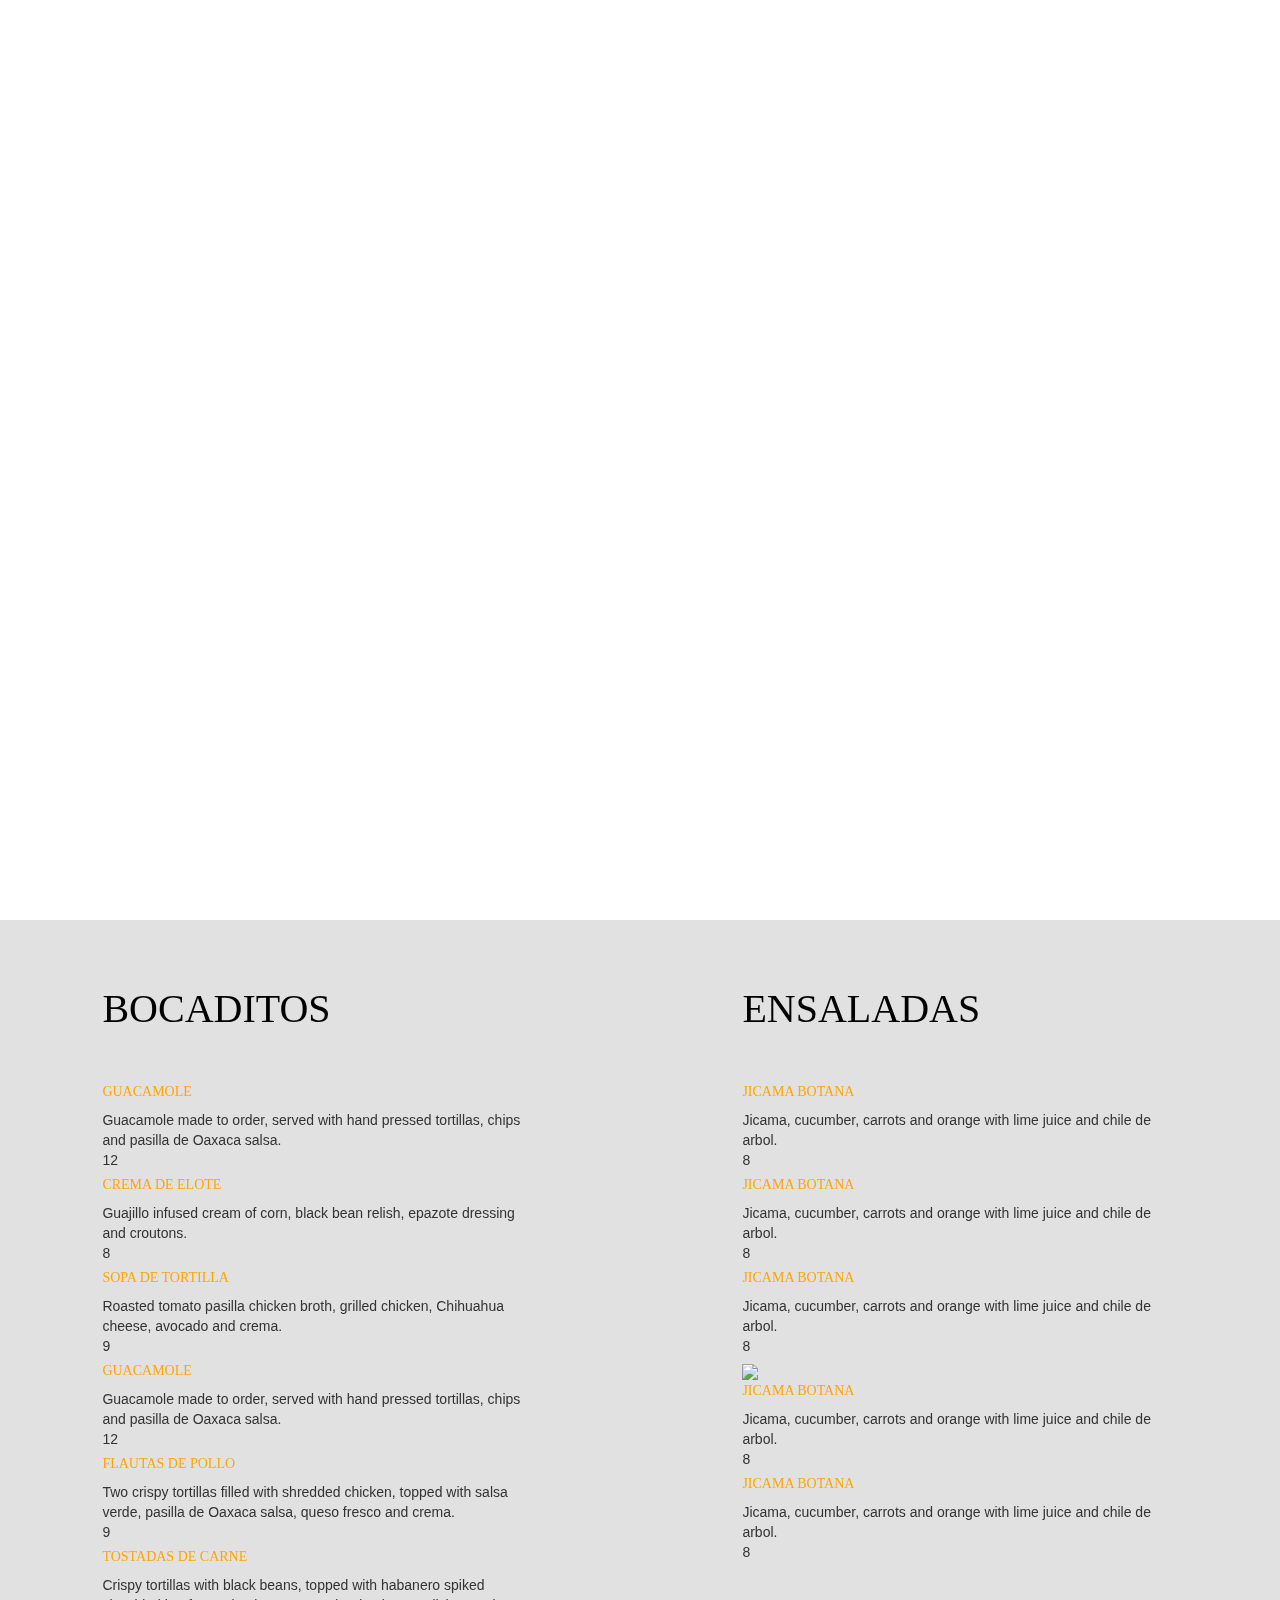
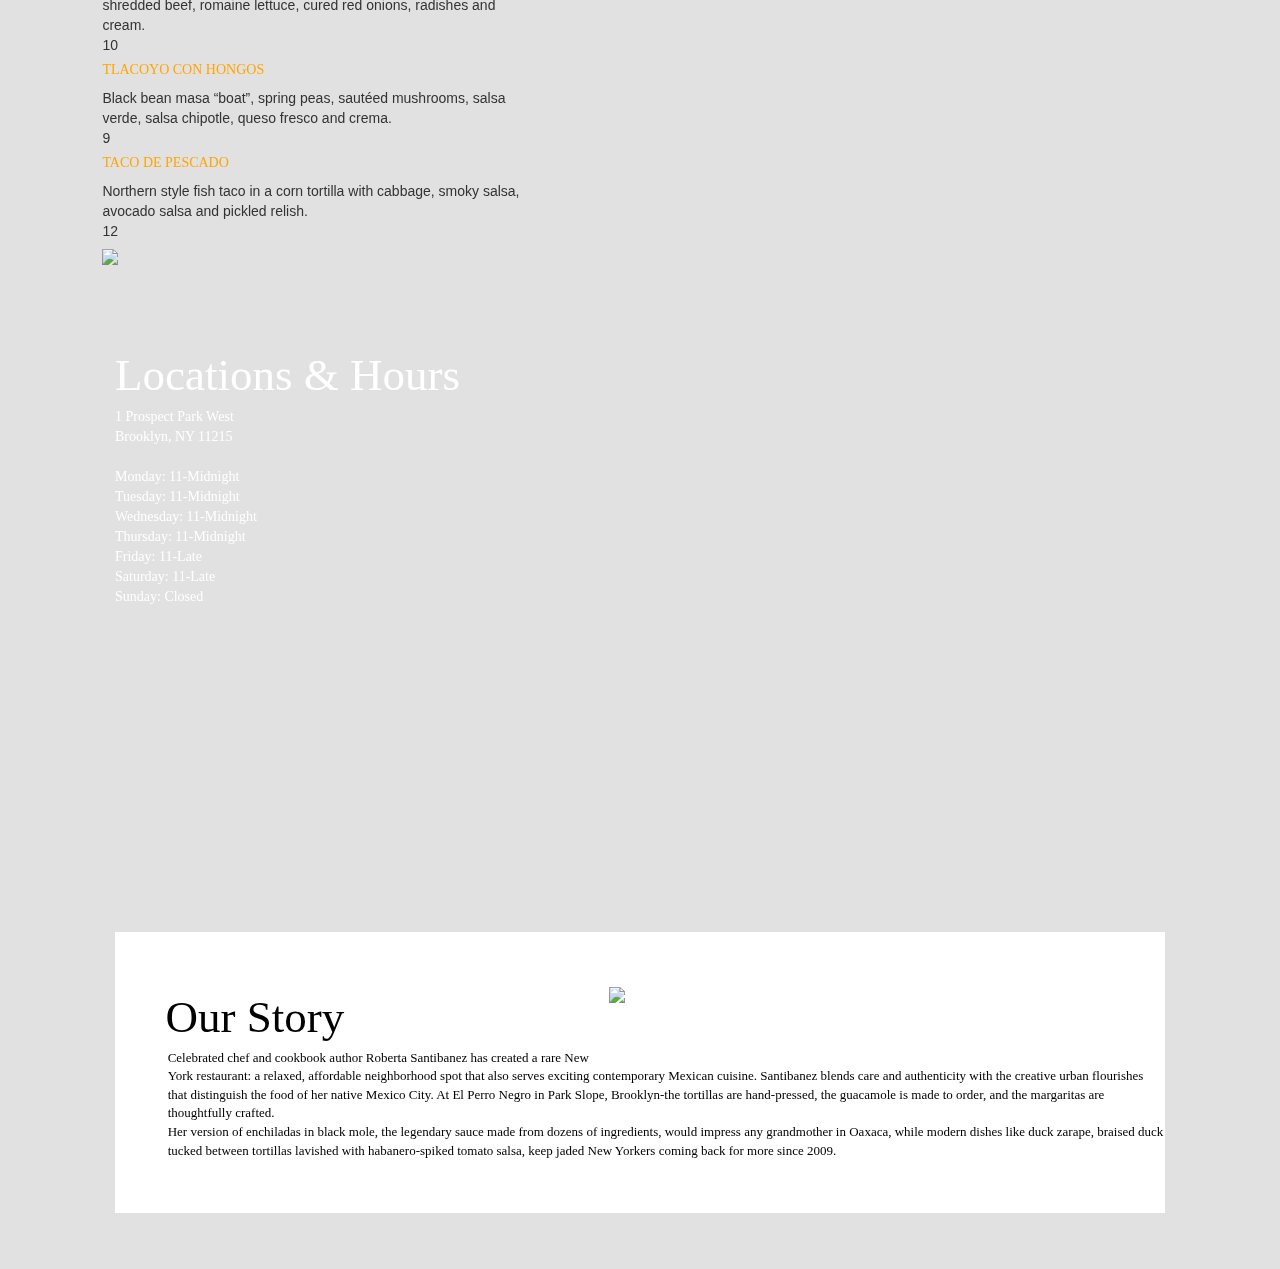
==== index.html @ e5e09b8e "Hosted Files" ====
<!doctype html>
<html>
<head>
	<meta http-equiv="X-UA-Compatible" content="IE=edge,chrome=1">
	<title>El Perro Negro</title>
	<meta name="description" content="A cool startup site">
	<link rel="stylesheet" href="http://maxcdn.bootstrapcdn.com/font-awesome/4.3.0/css/font-awesome.min.css">
	<link rel="stylesheet" href="https://maxcdn.bootstrapcdn.com/bootstrap/3.3.4/css/bootstrap.min.css">
	<link rel="stylesheet" href="css/main.css">
	<link href='http://fonts.googleapis.com/css?family=IM+Fell+DW+Pica+SC' rel='stylesheet' type='text/css'>
</head>
<body>
	<!-- <div class="row">
		<div class="col-sm-12 col-xs-12 header clearfix">
			<nav class="nav">
				<a href="#menu">Menu</a>
				<a href="http://www.com">Locations & Hours</a>
				<a href="http://www.com">Our Story</a>
			</nav>
		</div>
	</div> -->

	<div class="background">
		<nav class="nav">
				<a href="#menu">Menu</a>
				<a href="http://www.com">Locations & Hours</a>
				<a href="http://www.com">Our Story</a>
			</nav>
		<video autoplay muted>
			<source src="assets/videos/mexicanfood.mp4">
		</video>
		<div class="title">
			<h3>EST. 2015</h3>
			<h1>El Perro Negro</h1>
			<h2>COMIDA MEXICANA</h2>
		</div>
	</div>

		<div class="row menu">
			<div class="col-sm-6">
				<div class="food">BOCADITOS</div>
				<div class="food-item" id="guac" >GUACAMOLE</div>
				<div class="food-description">Guacamole made to order, served with hand pressed tortillas, chips and pasilla de Oaxaca salsa.<br>12</div>

				<div class="food-item">CREMA DE ELOTE</div>
				<div class="food-description">Guajillo infused cream of corn, black bean relish, epazote dressing and croutons.<br>8</div>

				<div class="food-item">SOPA DE TORTILLA</div>
				<div class="food-description">Roasted tomato pasilla chicken broth, grilled chicken, Chihuahua cheese, avocado and crema.<br>9</div>

				<div class="food-item">GUACAMOLE</div>
				<div class="food-description">Guacamole made to order, served with hand pressed tortillas, chips and pasilla de Oaxaca salsa.<br>12</div>

				<div class="food-item">FLAUTAS DE POLLO</div>
				<div class="food-description">Two crispy tortillas filled with shredded chicken, topped with salsa verde, pasilla de Oaxaca salsa, queso fresco and crema.<br>9</div>

				<div class="food-item">TOSTADAS DE CARNE</div>
				<div class="food-description">Crispy tortillas with black beans, topped with habanero spiked shredded beef, romaine lettuce, cured red onions, radishes and cream.<br>10</div>

				<div class="food-item">TLACOYO CON HONGOS</div>
				<div class="food-description">Black bean masa “boat”, spring peas, sautéed mushrooms, salsa verde, salsa chipotle, queso fresco and crema.<br>9</div>

				<div class="food-item">TACO DE PESCADO</div>
				<div class="food-description">Northern style fish taco in a corn tortilla with cabbage, smoky salsa, avocado salsa and pickled relish.<br>12</div>
				<img src="assets/images/lime.jpg">
			</div>

			<div class="col-sm-6">
				<div class="food">ENSALADAS</div>
				<div class="food-item">JICAMA BOTANA</div>
				<div class="food-description">Jicama, cucumber, carrots and orange with lime juice and chile de arbol.<br>8</div>

				<div class="food-item">JICAMA BOTANA</div>
				<div class="food-description">Jicama, cucumber, carrots and orange with lime juice and chile de arbol.<br>8</div>

				<div class="food-item">JICAMA BOTANA</div>
				<div class="food-description">Jicama, cucumber, carrots and orange with lime juice and chile de arbol.<br>8</div>
				
				<img src="assets/images/pepper.jpg">

				<div class="food-item">JICAMA BOTANA</div>
				<div class="food-description">Jicama, cucumber, carrots and orange with lime juice and chile de arbol.<br>8</div>

				<div class="food-item">JICAMA BOTANA</div>
				<div class="food-description">Jicama, cucumber, carrots and orange with lime juice and chile de arbol.<br>8</div>

			</div>

			<div class="row">
				<div class="col-sm-12 middle">
					<div class="col-sm-6">
						<div class="location">Locations & Hours</div>
						<div class="location-hours">
						1 Prospect Park West<br>
						Brooklyn, NY 11215</br>
						</br>
						
						Monday: 11-Midnight<br>
						Tuesday: 11-Midnight<br>
						Wednesday: 11-Midnight<br>
						Thursday: 11-Midnight<br>
						Friday: 11-Late<br>
						Saturday: 11-Late<br>
						Sunday: Closed<br>
						</div>
					</div>
					
					<div class="col-sm-6">
						<div class="map">
						<iframe width="100%" height="450" frameborder="0" style="border:0" src="https://www.google.com/maps/embed/v1/place?q=1%20Prospect%20Park%20West%2C%20Brooklyn%2C%20NY%2C%20United%20States&key=AIzaSyAyMqsrJ7lbNvwF6_7d_Y1I3LHIHA5FS0o"></iframe>
						</div>
					</div>
				
				</div>
			</div>

			<div class="row">
				<div class="col-sm-12 bottom">
					<div class="row innerbox">
						<div class="box">
							<div class="chef clearfix">
							<img src="assets/images/chef2.jpg">
							</div>
							<div class="ourstory">Our Story</div>
							<div class="story">Celebrated chef and cookbook author Roberta Santibanez has created a rare New York restaurant: a relaxed, affordable neighborhood spot that also serves exciting contemporary Mexican cuisine. Santibanez blends care and authenticity with the creative urban flourishes that distinguish the food of her native Mexico City. At El Perro Negro in Park Slope, Brooklyn-the tortillas are hand-pressed, the guacamole is made to order, and the margaritas are thoughtfully crafted.</br>
							Her version of enchiladas in black mole, the legendary sauce made from dozens of ingredients, would impress any grandmother in Oaxaca, while modern dishes like duck zarape, braised duck tucked between tortillas lavished with habanero-spiked tomato salsa, keep jaded New Yorkers coming back for more since 2009.</div>
							<!-- <div class="chef clearfix">
							<img src="assets/images/chef2.jpg">
							</div> -->
						</div>
					</div>
				</div>
			</div>


					<!-- QUESO FUNDIDO CON CHORIZO
					Oaxaca and Chihuahua cheeses baked with chorizo, with soft corn tortillas and fresh tomatillo serrano salsa (substitute chorizo with sautéed mushrooms).
					13

					ZARAPE DE PATO
					Soft corn tortillas filled with braised duck with roasted tomato-habanero cream sauce.
					12

					SALPICON DE PESCADO
					Chopped white fish with lime juice, onions, serrano chiles, cilantro and hand pressed corn tortillas.
					12

					REQUESON AL HORNO
					Baked ricotta topped with tortilla crisps, red onions, serranos and cilantro.
					13


					SIDES

					NOPALITOS
					Sliced prickly pear cactus pads, teardrop tomatoes, red onions, cilantro, crispy pasilla peppers, olive oil and lime juice.
					7

					ESQUITES
					Corn kernels cooked in a butter epazote broth, chile de arbol and queso fresco mayonnaise.
					7

					ESPINACA CON HONGOS
					Sautéed spinach and mixed mushrooms.
					7

					PLATANOS FRITOS
					Sweet plantains with cream and queso fresco.
					9


					ENSALADAS

					JICAMA BOTANA
					Jicama, cucumber, carrots and orange with lime juice and chile de arbol.
					8

					BETABELES
					Roasted red and golden beets, avocados, epazote goat cheese balls, lime juice and olive oil dressing.
					9

					ENSALADA DE AGUACATE Y ZANAHORIAS
					Avocados, roasted carrots, toasted pecans, soft goat cheese and romaine hearts drizzled with a lime mustard vinaigrette.
					10

					ENSALADA FONDA
					Arugula, radishes and red onions tossed with a simple lemon, olive oil vinaigrette.
					9

					All Salads Available With: Grilled Chicken (9), Grilled Skirt Steak (10), or Grilled Jumbo Shrimp (12)
					20


					ENTRÉES

					ENCHILADAS SUIZAS
					Pulled chicken filled tortillas, creamy tomatillo sauce, baked with Chihuahua and Oaxaca cheeses.
					19

					ENCHILADAS DE MOLE NEGRO OAXAQUEÑO
					Soft corn tortillas filled with braised chicken topped with a stone ground Oaxacan black mole, chopped onions, cream, queso fresco, cilantro and sesame seeds.
					21

					ENCHILADAS VEGETERIANAS
					Soft corn tortillas filled with roasted eggplant, zucchini, chayote and diced potatoes, served with chopped cauliflower, cilantro, queso fresco & crema. Topped with your choice of tomatillo serrano sauce or roasted tomato habanero sauce.
					19

					POLLO NORTEÑO
					Boneless achiote marinated chicken tossed with melted Chihuahua cheese. Served in a skillet topped with chiles serranos “toreados” and cured red onions, with warm hand pressed tortillas.
					21

					CARNESE ASADA CON HONGOS
					Grilled skirt steak with a sweet corn mushroom sauce, served with green bean escabeche.
					24

					FILETE CON MOLE Y GUACAMOLE
					Seared beef tenderloin medallions Oaxacan black mole, tomatillo guacamole, creamy white rice and sesame seeds.
					26

					COCHINITA PIBIL
					Yucatan style achiote marinated slow baked pork shoulder with oregano pickled onions, with warm hand pressed tortillas.
					21

					PESCADO EN POZOLE VERDE
					Pan seared red snapper over a spicy hominy stew with shiitake mushrooms, diced zucchini and spinach. Garnished with ground pumpkin seeds and roasted jalapeños.
					22

					CAMARONES ADOBADOS
					Yucatan style pan seared jumbo shrimp, served over spicy creamy green rice and black bean velvet sauce.
					23

					CALLOS Y CAMARONES
					Pan seared diver scallops and jumbo shrimp over an avocado serrano sauce topped with smoky chorizo-lemon dressing. Served with julienned apples and radishes.
					25

					/* LOCATION & HOURS */

					Location & Hours

					1 Prospect Park West
					Brooklyn, NY 11215

					Monday: 11-Midnight
					Tuesday: 11-Midnight
					Wednesday: 11-Midnight
					Thursday: 11-Midnight
					Friday: 11-Late
					Saturday: 11-Late
					Sunday: Closed

					/* OUR STORY */
					Celebrated chef and cookbook author Roberta Santibañez has created a rare New York restaurant: a relaxed, affordable neighborhood spot that also serves exciting contemporary Mexican cuisine. Santibañez blends care and authenticity with the creative urban flourishes that distinguish the food of her native Mexico City. At El Perro Negro in Park Slope, Brooklyn—the tortillas are hand-pressed, the guacamole is made to order, and the margaritas are thoughtfully crafted.

					Her version of enchiladas in black mole, the legendary sauce made from dozens of ingredients, would impress any grandmother in Oaxaca, while modern dishes like duck zarape, braised duck tucked between tortillas lavished with habanero-spiked tomato salsa, keep jaded New Yorkers coming back for more since 2009. -->
				</body>
				</html>
---- css/main.css ----
html, body {
	font-family: 'IM Fell DW Pica SC', serif;	
}
.clearfix:before,
.clearfix:after {
  content: "";
  display: table;
}
 
.clearfix:after {
  clear: both;
}
 
.clearfix {
  zoom: 1; /* ie 6/7 */
}
.header {
	padding: 0;
}
.nav {
  display: inline-block;
  float: right;
  box-sizing: border-box;
  position: fixed;
  right: 5px;
  z-index: 2;
}
.background {
	height: 100vh;
}
video {
  	position: fixed;
  	top: 0;
  	left: 0;
  	min-width: 100%;
  	min-height: 100%;
	width: auto;
	height: auto;
	z-index: -1;
}
a:link {
	color: white; 
	background-color:transparent; 
	text-decoration:none; 
	font-size: 23px;
}
a {
	padding-right: 5%;
}
.title {
	position: relative;
  	top: 50%;
  	transform: translateY(-50%);
}
.row {
	margin-left: 0;
	margin-right: 0;
}
h3, h1, h2 {
	text-align: center;
	color: white;
}
h3 {
	font-size: 40px;
}
h1 {
	font-size: 70px;
}
h2 {
	font-size: 30px;
}
.menu {
	background-color: #e1e1e1;
}
.col-sm-6 {
	padding-left: 8%;
	padding-right: 8%;
}
.food {
	color: black;
	font-size: 40px;
	margin-bottom: 45px;
	margin-top: 60px;
}
.food-item {
	color: orange;
	margin-bottom: 8px;
}
.food-description {
	margin-bottom: 5px;
	font-family: arial;
}
img {
	width: 90%;
}
.col-sm-12 {
	color: white;
}
.middle {
	background-image: url("../assets/images/bg.jpg");
	padding-top: 6%;
	padding-bottom: 6%;

}
.location {
	font-style: arial;
	font-size: 45px;
}
.bottom {
	background-image: url("../assets/images/blanket.jpg");
	background-size: cover;
	padding-top: 4.4%;
  	padding-left: 9%;
  	padding-right: 9%;
  	padding-bottom: 4.4%;
}
.innerbox {
	background-color: white;
}
.box {

}
.ourstory {
	color: black;
	font-size: 45px;
	background-color: white;
	padding-left: 4.8%;
	padding-top: 5%;

}
.story {
	color: black;
	background-color: white;
	font-family: verdana;
	font-size: 13px;
	padding-bottom: 5%;
  	padding-left: 5%;
}
.chef {
	float: right;
	width: 53%;
  	padding-top: 5%;
  	margin-left: 10px;
  	margin-bottom: 5%;
}
@media (max-width: 767px) {
  .chef {
    float: none;
    width: 100%;
    text-align: center;
  }
  .food-item {
  	font-size: 30px;
  }
  .food-description {
  	font-size: 23px;
  }
  .location-hours {
  	font-size: 20px;
  }
  .story {
  	font-size: 16px;
  }
  .background {
  	background-image: url("../assets/images/bg.jpg");
  }
  video {
  	display: none;
  }
  .nav {

  }
}
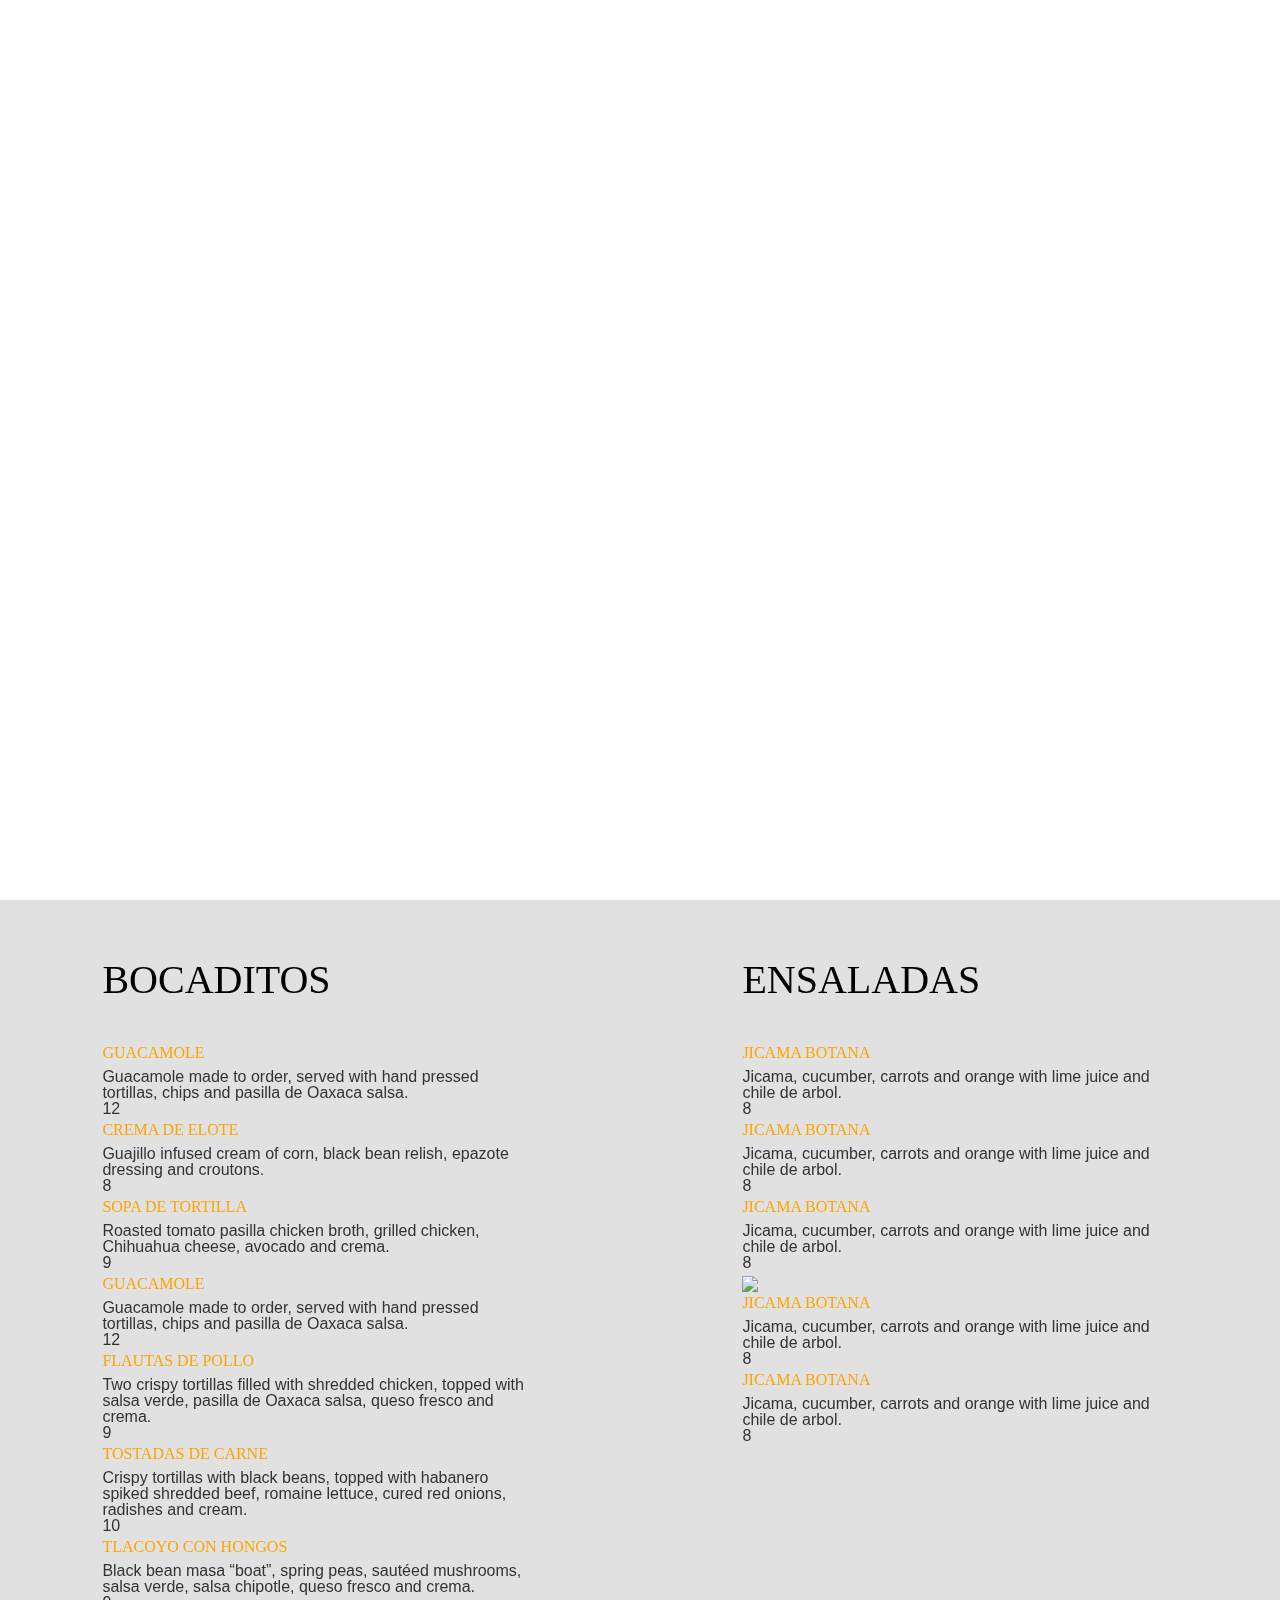
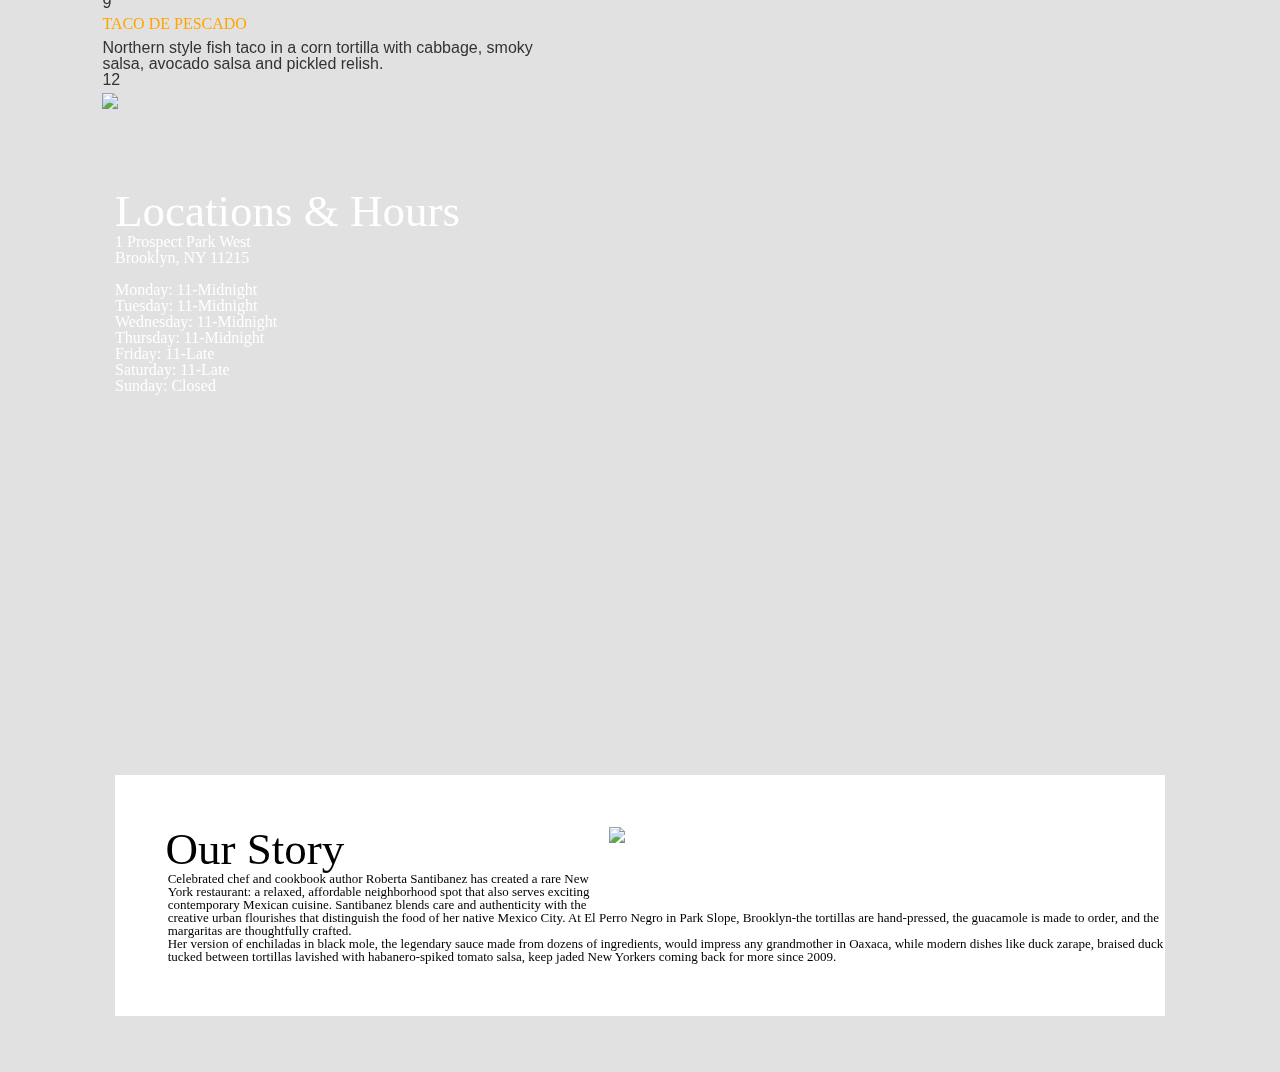
==== commit c54f9d9e: "Fixed top margin" ====
--- a/index.html
+++ b/index.html
@@ -6,8 +6,10 @@
 	<meta name="description" content="A cool startup site">
 	<link rel="stylesheet" href="http://maxcdn.bootstrapcdn.com/font-awesome/4.3.0/css/font-awesome.min.css">
 	<link rel="stylesheet" href="https://maxcdn.bootstrapcdn.com/bootstrap/3.3.4/css/bootstrap.min.css">
+	<link rel="stylesheet" href="css/reset.css">
 	<link rel="stylesheet" href="css/main.css">
 	<link href='http://fonts.googleapis.com/css?family=IM+Fell+DW+Pica+SC' rel='stylesheet' type='text/css'>
+	<meta name="viewport" content="width=device-width, initial-scale=1.0">
 </head>
 <body>
 	<!-- <div class="row">
@@ -37,7 +39,7 @@
 	</div>
 
 		<div class="row menu">
-			<div class="col-sm-6">
+			<div class="col-sm-6 col-xs-12">
 				<div class="food">BOCADITOS</div>
 				<div class="food-item" id="guac" >GUACAMOLE</div>
 				<div class="food-description">Guacamole made to order, served with hand pressed tortillas, chips and pasilla de Oaxaca salsa.<br>12</div>
@@ -65,7 +67,7 @@
 				<img src="assets/images/lime.jpg">
 			</div>
 
-			<div class="col-sm-6">
+			<div class="col-sm-6 col-xs-12">
 				<div class="food">ENSALADAS</div>
 				<div class="food-item">JICAMA BOTANA</div>
 				<div class="food-description">Jicama, cucumber, carrots and orange with lime juice and chile de arbol.<br>8</div>
@@ -87,8 +89,8 @@
 			</div>
 
 			<div class="row">
-				<div class="col-sm-12 middle">
-					<div class="col-sm-6">
+				<div class="col-sm-12 middle col-xs-12">
+					<div class="col-sm-6 col-xs-12">
 						<div class="location">Locations & Hours</div>
 						<div class="location-hours">
 						1 Prospect Park West<br>
@@ -105,7 +107,7 @@
 						</div>
 					</div>
 					
-					<div class="col-sm-6">
+					<div class="col-sm-6 col-xs-12">
 						<div class="map">
 						<iframe width="100%" height="450" frameborder="0" style="border:0" src="https://www.google.com/maps/embed/v1/place?q=1%20Prospect%20Park%20West%2C%20Brooklyn%2C%20NY%2C%20United%20States&key=AIzaSyAyMqsrJ7lbNvwF6_7d_Y1I3LHIHA5FS0o"></iframe>
 						</div>
@@ -115,7 +117,7 @@
 			</div>
 
 			<div class="row">
-				<div class="col-sm-12 bottom">
+				<div class="col-sm-12 bottom col-xs-12">
 					<div class="row innerbox">
 						<div class="box">
 							<div class="chef clearfix">
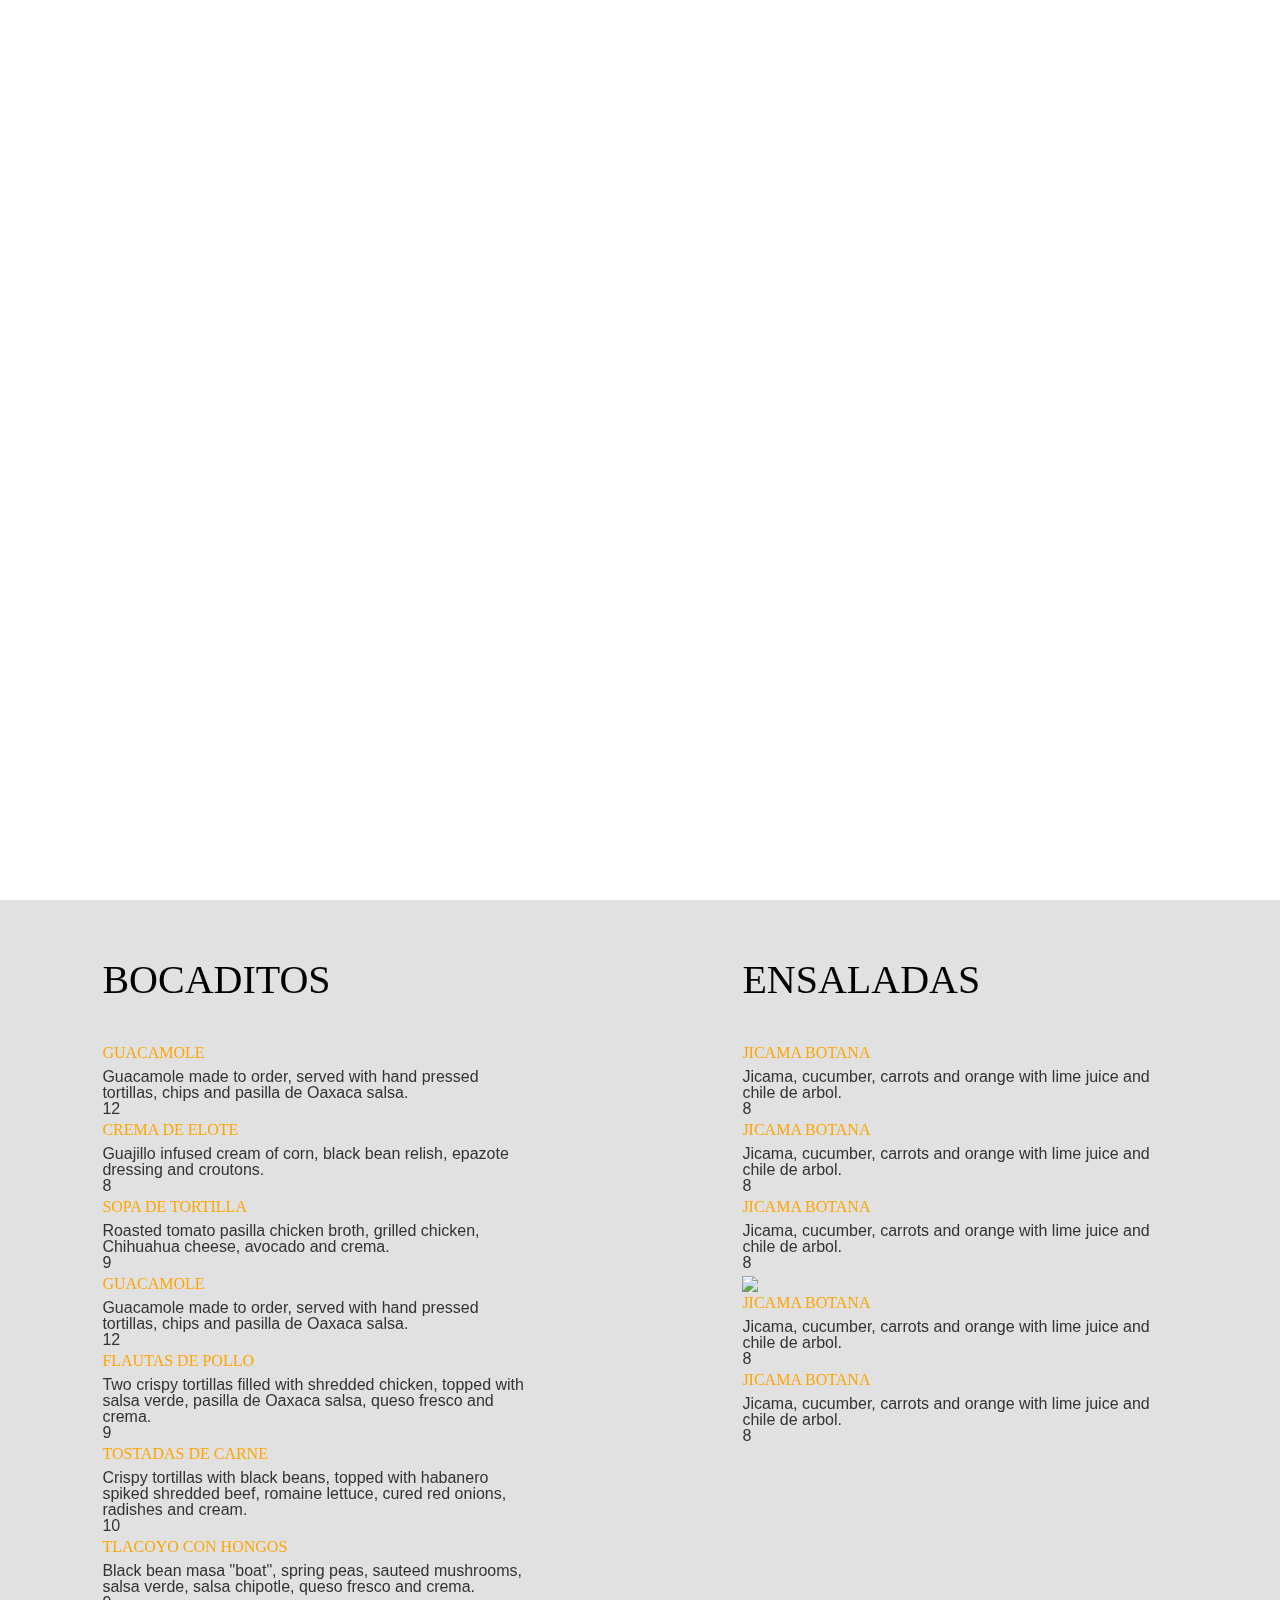
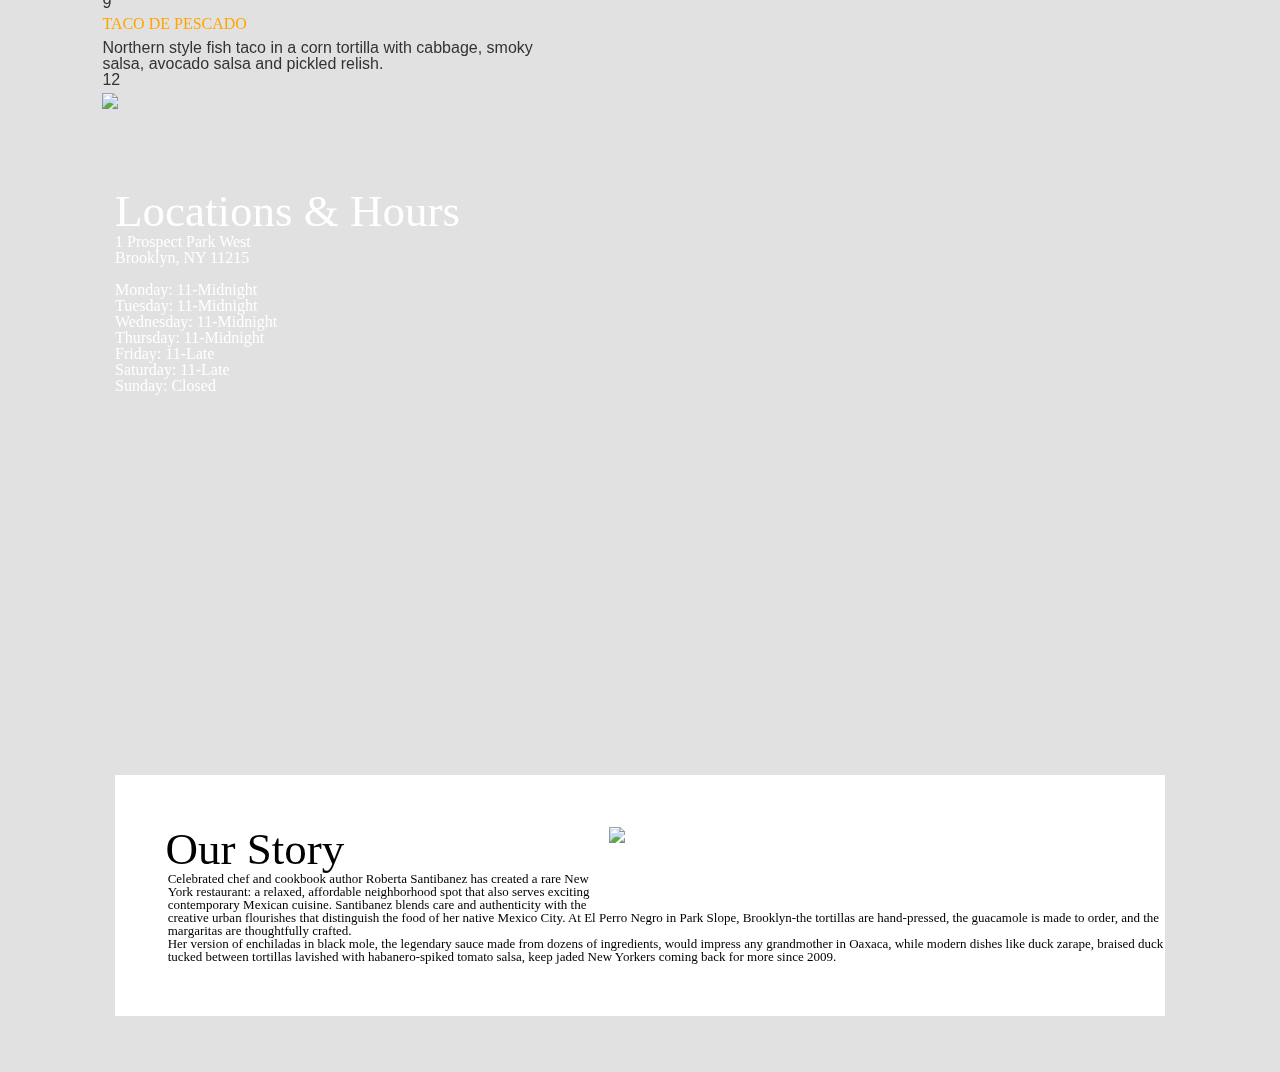
==== commit 34043f55: "Added background color on nav" ====
--- a/index.html
+++ b/index.html
@@ -60,7 +60,7 @@
 				<div class="food-description">Crispy tortillas with black beans, topped with habanero spiked shredded beef, romaine lettuce, cured red onions, radishes and cream.<br>10</div>
 
 				<div class="food-item">TLACOYO CON HONGOS</div>
-				<div class="food-description">Black bean masa “boat”, spring peas, sautéed mushrooms, salsa verde, salsa chipotle, queso fresco and crema.<br>9</div>
+				<div class="food-description">Black bean masa "boat", spring peas, sauteed mushrooms, salsa verde, salsa chipotle, queso fresco and crema.<br>9</div>
 
 				<div class="food-item">TACO DE PESCADO</div>
 				<div class="food-description">Northern style fish taco in a corn tortilla with cabbage, smoky salsa, avocado salsa and pickled relish.<br>12</div>
--- a/css/main.css
+++ b/css/main.css
@@ -168,6 +168,6 @@
   	display: none;
   }
   .nav {
-
+  	background-color: gray;
   }
 }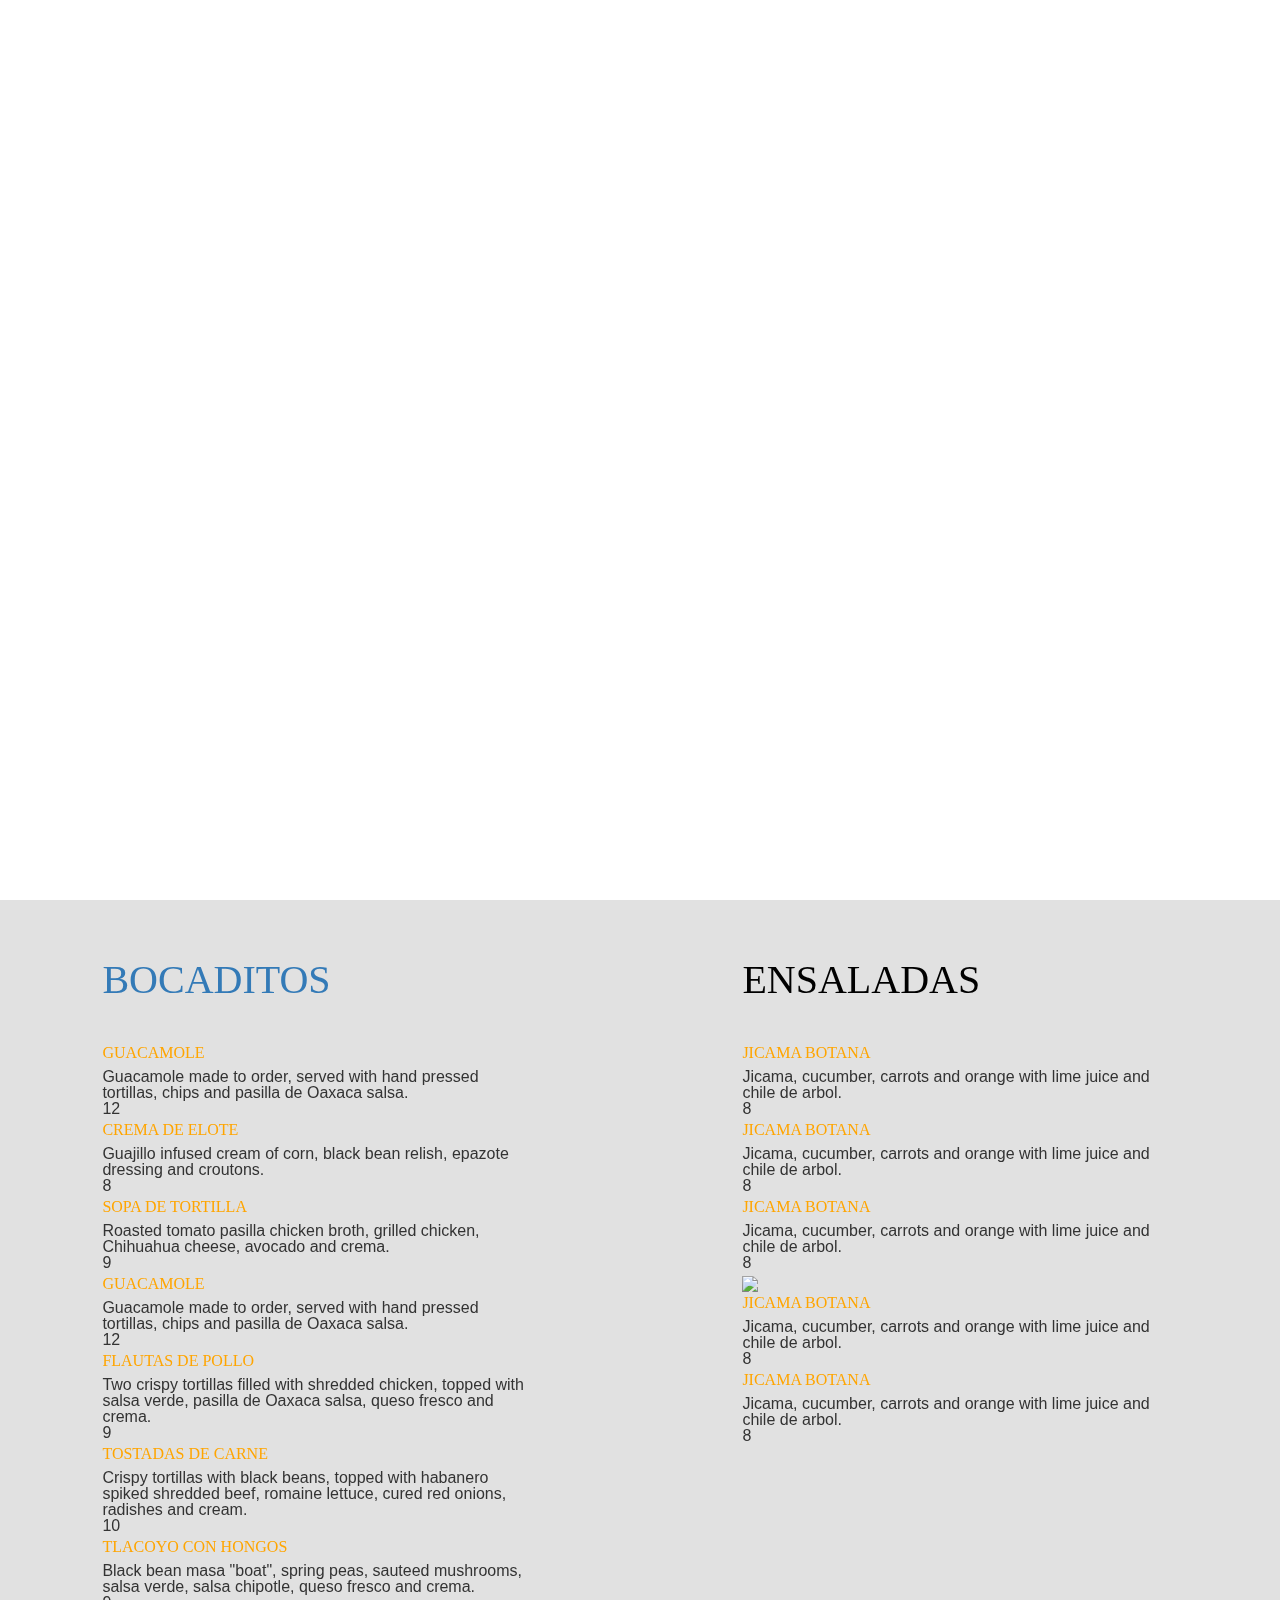
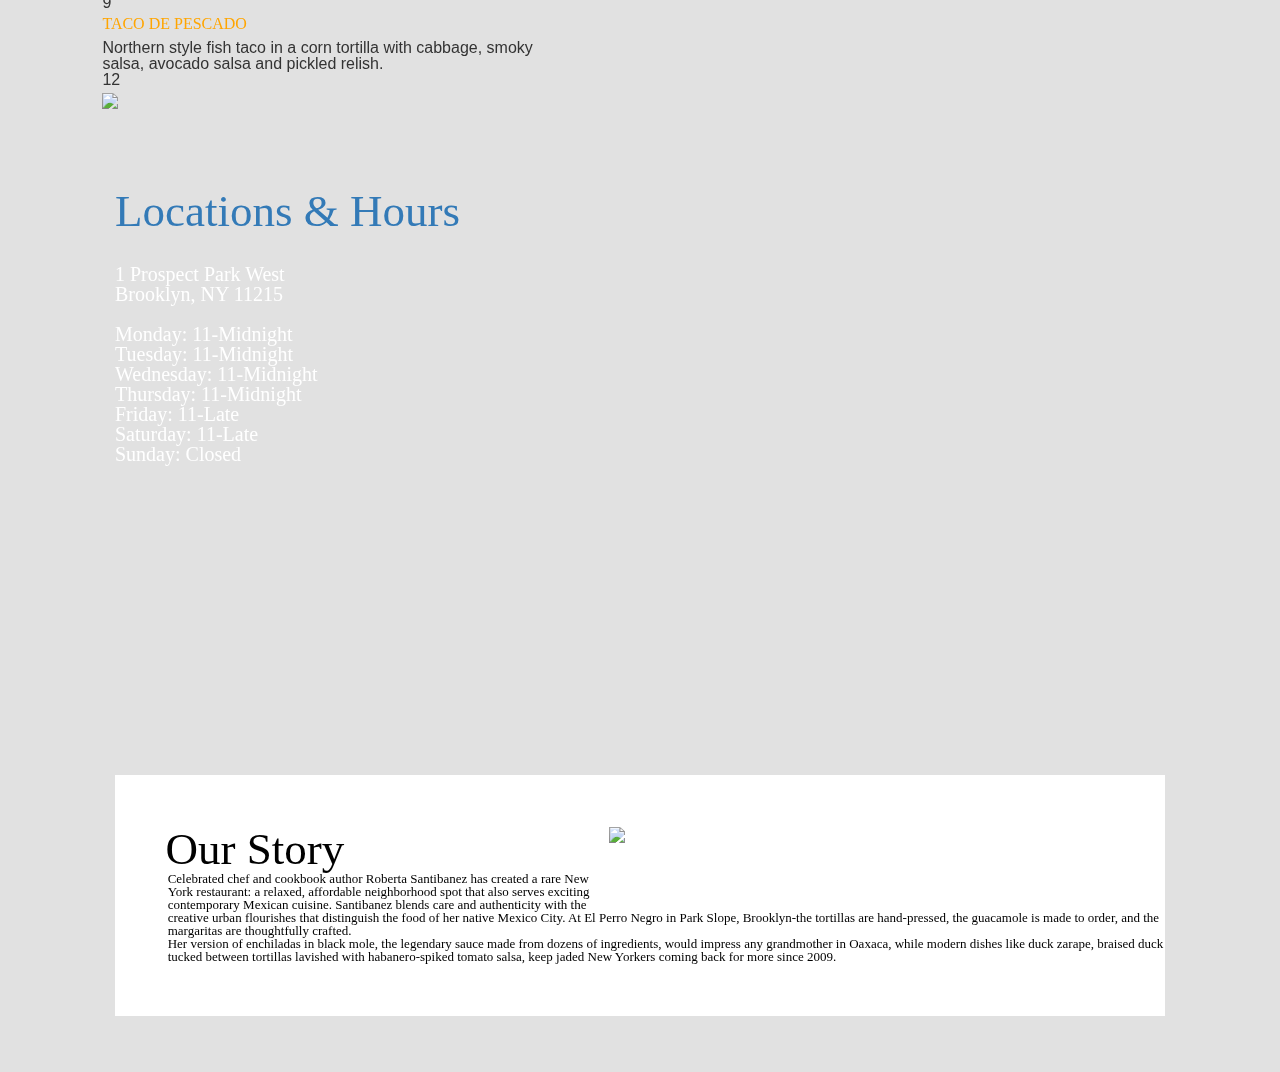
==== commit 3ded7683: "trying to add anchor tags" ====
--- a/index.html
+++ b/index.html
@@ -12,20 +12,10 @@
 	<meta name="viewport" content="width=device-width, initial-scale=1.0">
 </head>
 <body>
-	<!-- <div class="row">
-		<div class="col-sm-12 col-xs-12 header clearfix">
-			<nav class="nav">
-				<a href="#menu">Menu</a>
-				<a href="http://www.com">Locations & Hours</a>
-				<a href="http://www.com">Our Story</a>
-			</nav>
-		</div>
-	</div> -->
-
 	<div class="background">
 		<nav class="nav">
 				<a href="#menu">Menu</a>
-				<a href="http://www.com">Locations & Hours</a>
+				<a href="#location">Locations & Hours</a>
 				<a href="http://www.com">Our Story</a>
 			</nav>
 		<video autoplay muted>
@@ -40,7 +30,7 @@
 
 		<div class="row menu">
 			<div class="col-sm-6 col-xs-12">
-				<div class="food">BOCADITOS</div>
+				<div class="food"><a id="#menu">BOCADITOS</a></div>
 				<div class="food-item" id="guac" >GUACAMOLE</div>
 				<div class="food-description">Guacamole made to order, served with hand pressed tortillas, chips and pasilla de Oaxaca salsa.<br>12</div>
 
@@ -91,7 +81,7 @@
 			<div class="row">
 				<div class="col-sm-12 middle col-xs-12">
 					<div class="col-sm-6 col-xs-12">
-						<div class="location">Locations & Hours</div>
+						<div class="location"><a id="#location">Locations & Hours</a></div>
 						<div class="location-hours">
 						1 Prospect Park West<br>
 						Brooklyn, NY 11215</br>
--- a/css/main.css
+++ b/css/main.css
@@ -106,6 +106,10 @@
 	font-style: arial;
 	font-size: 45px;
 }
+.location-hours {
+	font-size: 20px;
+  	margin-top: 30px;
+}
 .bottom {
 	background-image: url("../assets/images/blanket.jpg");
 	background-size: cover;
@@ -143,6 +147,7 @@
   	margin-left: 10px;
   	margin-bottom: 5%;
 }
+/* Mobile Responsive */
 @media (max-width: 767px) {
   .chef {
     float: none;
@@ -154,9 +159,6 @@
   }
   .food-description {
   	font-size: 23px;
-  }
-  .location-hours {
-  	font-size: 20px;
   }
   .story {
   	font-size: 16px;
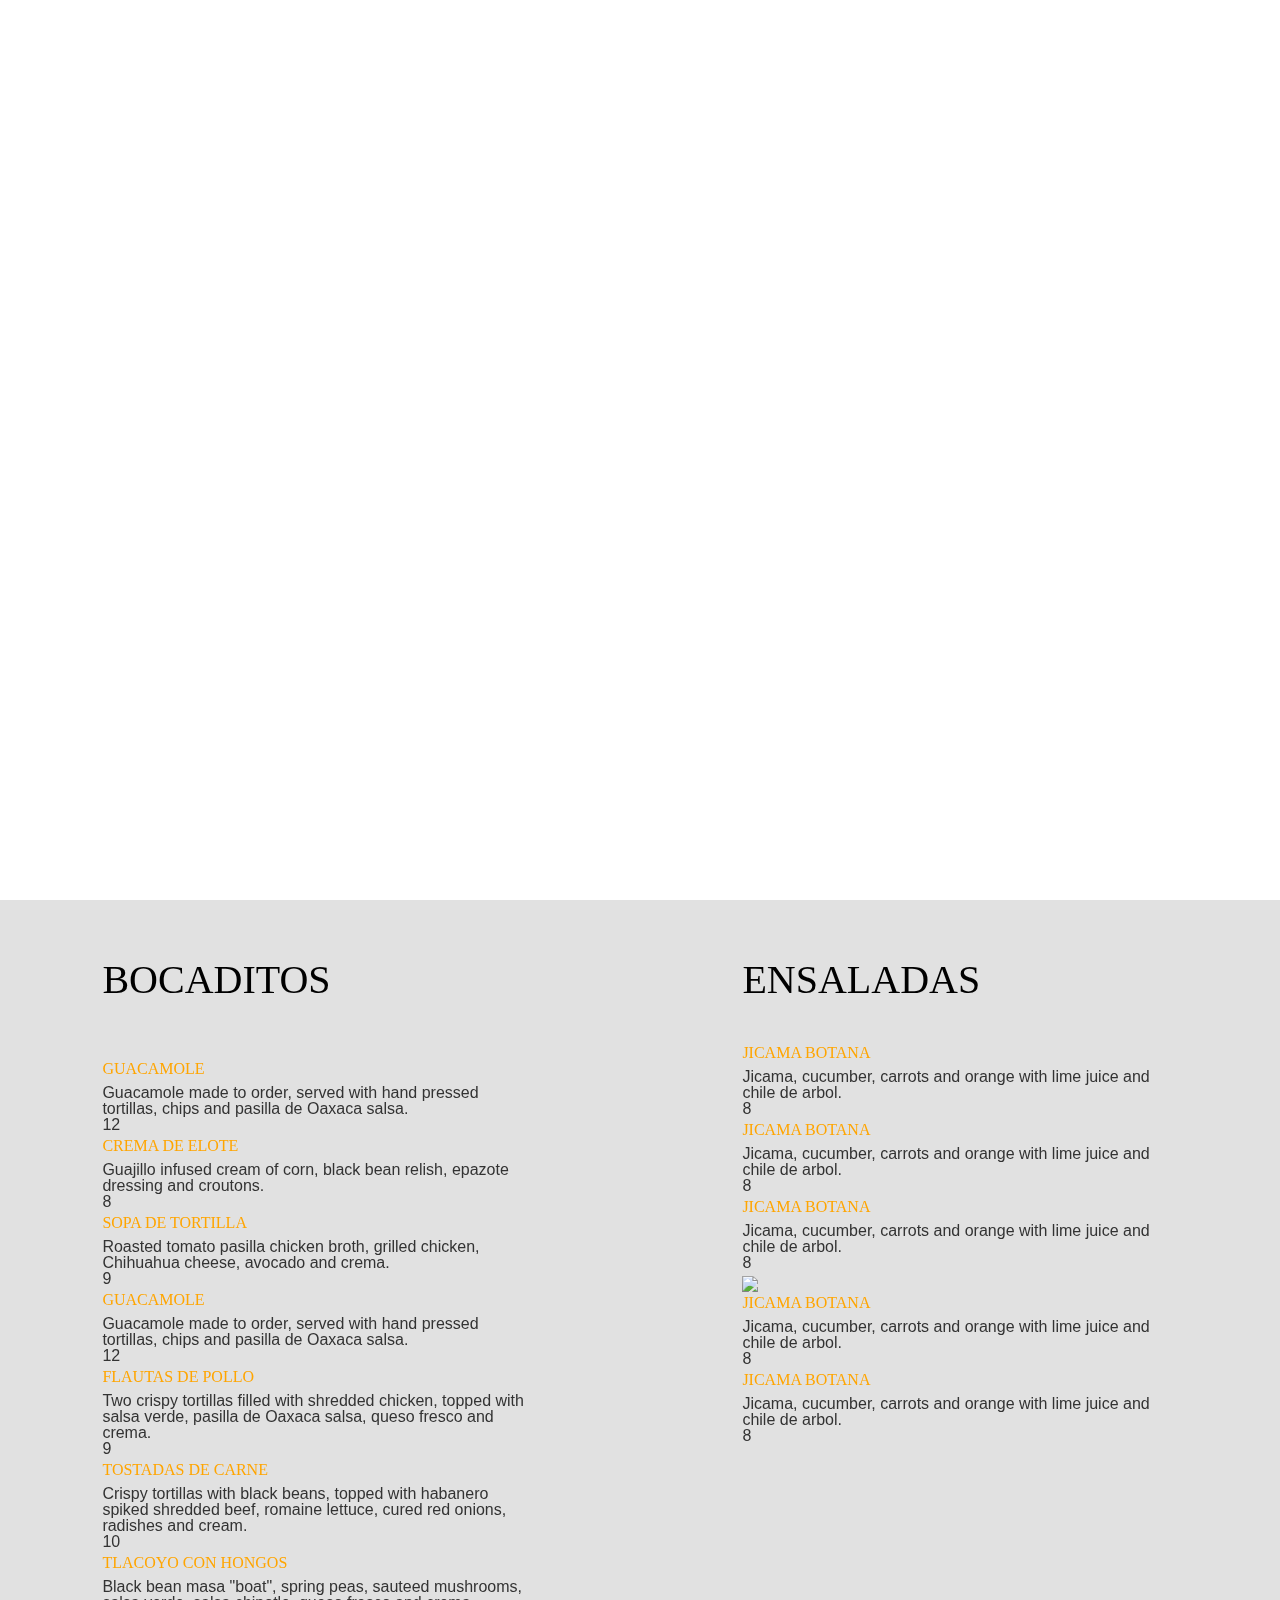
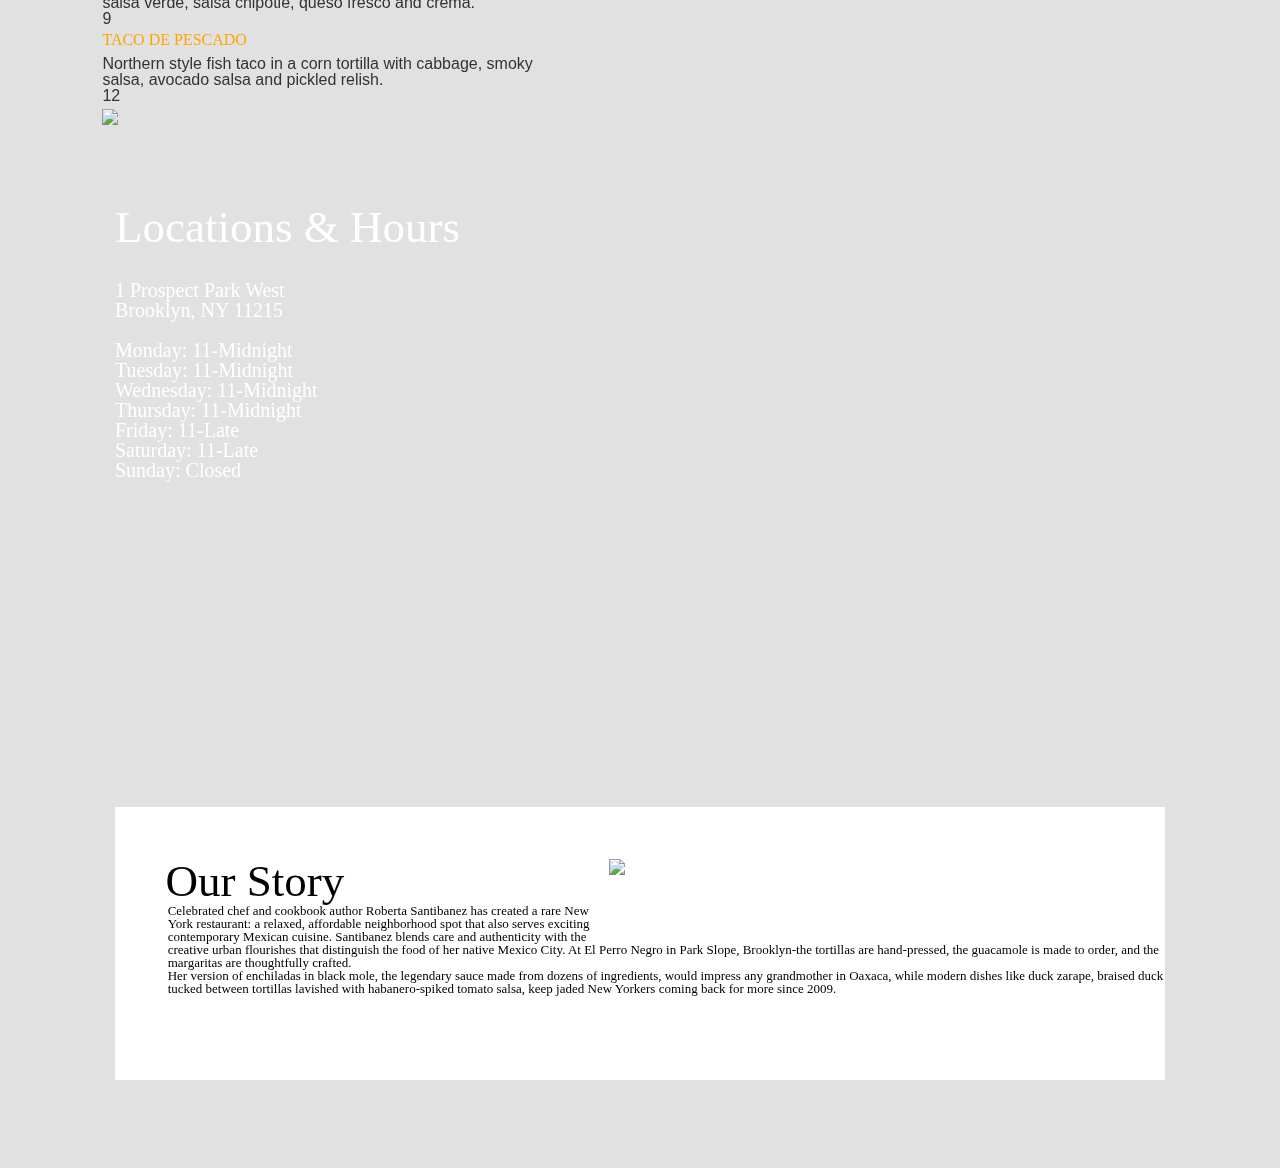
==== commit 4f29dba3: "Added anchor tags" ====
--- a/index.html
+++ b/index.html
@@ -16,7 +16,7 @@
 		<nav class="nav">
 				<a href="#menu">Menu</a>
 				<a href="#location">Locations & Hours</a>
-				<a href="http://www.com">Our Story</a>
+				<a href="#ourstory">Our Story</a>
 			</nav>
 		<video autoplay muted>
 			<source src="assets/videos/mexicanfood.mp4">
@@ -30,7 +30,7 @@
 
 		<div class="row menu">
 			<div class="col-sm-6 col-xs-12">
-				<div class="food"><a id="#menu">BOCADITOS</a></div>
+				<div class="food">BOCADITOS</div><a name="menu"></a>
 				<div class="food-item" id="guac" >GUACAMOLE</div>
 				<div class="food-description">Guacamole made to order, served with hand pressed tortillas, chips and pasilla de Oaxaca salsa.<br>12</div>
 
@@ -79,9 +79,9 @@
 			</div>
 
 			<div class="row">
-				<div class="col-sm-12 middle col-xs-12">
+				<div class="col-sm-12 middle col-xs-12"><a name="location"></a>
 					<div class="col-sm-6 col-xs-12">
-						<div class="location"><a id="#location">Locations & Hours</a></div>
+						<div class="location">Locations & Hours</a></div>
 						<div class="location-hours">
 						1 Prospect Park West<br>
 						Brooklyn, NY 11215</br>
@@ -110,7 +110,7 @@
 				<div class="col-sm-12 bottom col-xs-12">
 					<div class="row innerbox">
 						<div class="box">
-							<div class="chef clearfix">
+							<div class="chef clearfix"><a name="ourstory">
 							<img src="assets/images/chef2.jpg">
 							</div>
 							<div class="ourstory">Our Story</div>
--- a/css/main.css
+++ b/css/main.css
@@ -24,6 +24,7 @@
   position: fixed;
   right: 5px;
   z-index: 2;
+  width: 40vw;
 }
 .background {
 	height: 100vh;
@@ -42,10 +43,14 @@
 	color: white; 
 	background-color:transparent; 
 	text-decoration:none; 
-	font-size: 23px;
+	font-size: 20px;
 }
+a:visited {color: white; background-color:transparent; text-decoration:none}
+a:hover   {color: white; background-color:transparent; text-decoration:none}
+a:active  {color: white; background-color:transparent; text-decoration:none}
 a {
 	padding-right: 5%;
+	color: white;
 }
 .title {
 	position: relative;
@@ -171,5 +176,7 @@
   }
   .nav {
   	background-color: gray;
+  	width: 100%;
+  	text-align: center;
   }
 }